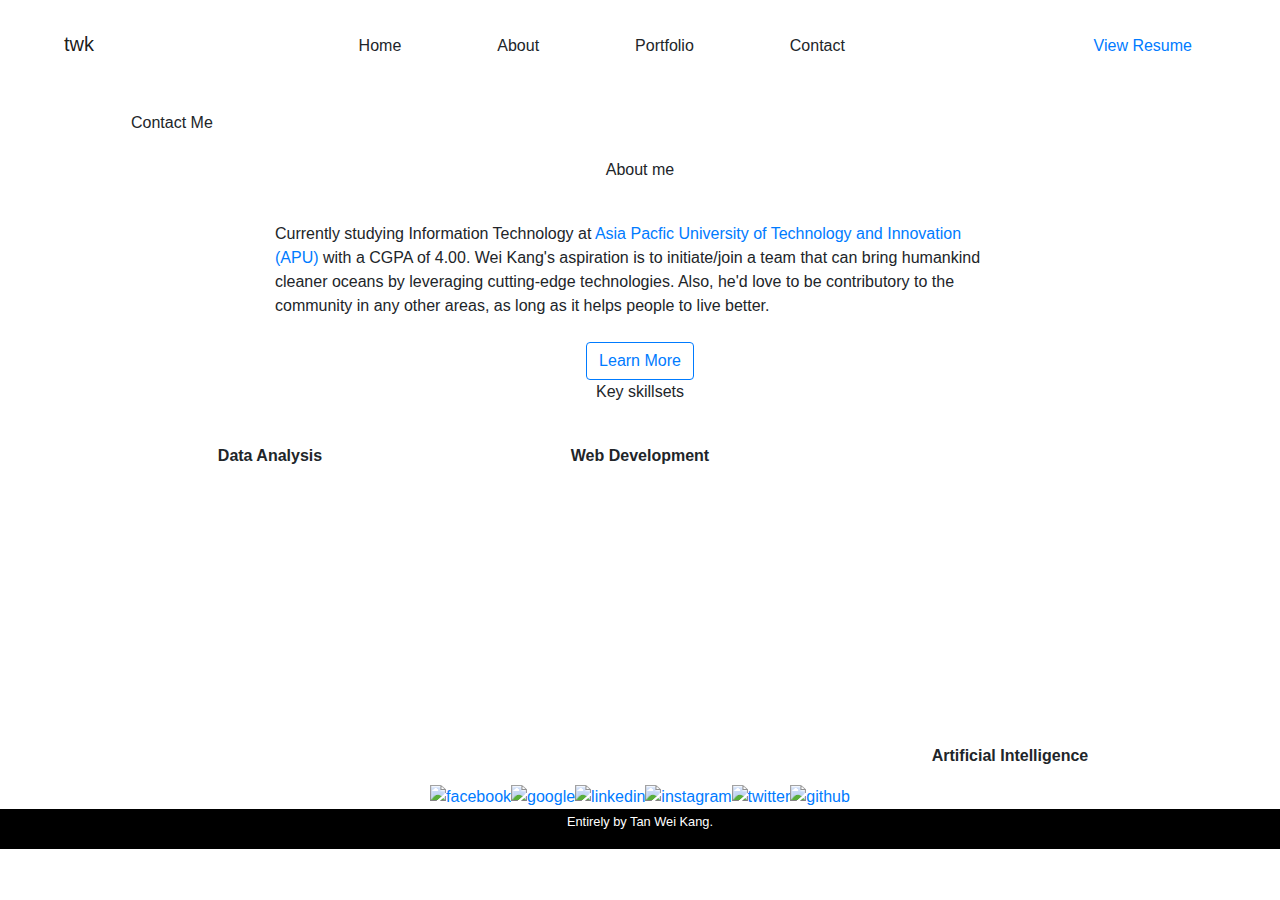
==== index.html @ 8f9aa628 "add PMS github link" ====
<!DOCTYPE html>
<html lang="en">
<head>
    <meta charset="UTF-8">
    <meta http-equiv="X-UA-Compatible" content="IE=edge">
    <meta name="viewport" content="width=device-width, initial-scale=1.0">

    <!-- FONTS - POPPINS -->
    <link rel="preconnect" href="https://fonts.googleapis.com">
    <link rel="preconnect" href="https://fonts.gstatic.com" crossorigin>
    <link href="https://fonts.googleapis.com/css2?family=Poppins:wght@200;400&display=swap" rel="stylesheet">

    <!-- STYLESHEETS -->
    <link rel="stylesheet" href="./static/style.css">
    <link rel="stylesheet" href="https://stackpath.bootstrapcdn.com/bootstrap/4.4.1/css/bootstrap.min.css" integrity="sha384-Vkoo8x4CGsO3+Hhxv8T/Q5PaXtkKtu6ug5TOeNV6gBiFeWPGFN9MuhOf23Q9Ifjh" crossorigin="anonymous">

    <!-- JAVASCRIPTS -->
    <script src="./static/main.js"></script>
    <!--<script src="https://maxcdn.bootstrapcdn.com/bootstrap/3.4.1/js/bootstrap.min.js"></script>-->
    
    <title class="d-none">Tan Wei Kang</title>
</head>
<body>

    <!-- Desktop Nav -->
    <nav class="navbar navbar-expand-lg navbar-light bg-white fixed-top align-items-baseline justify-content-between pt-4">
        <a class="navbar-brand ml-lg-5 ml-3" onclick="route('home')" id="nav-logo">twk</a>

        <div class="d-lg-flex d-none">
            <div>
                <a onclick="route('home')"><p class="ml-5 mr-5 nav-btn text-btn">Home</p></a>
                <div id="home-nav">
                    <div class="d-flex justify-content-center">
                        <div class="dot"></div>
                    </div>
                </div>
            </div>
            <div>
                <a onclick="route('about')"><p class="ml-5 mr-5 nav-btn text-btn">About</p></a>
                <div id="about-nav" class="d-none">
                    <div class="d-flex justify-content-center">
                        <div class="dot"></div>
                    </div>
                </div>
            </div>
            <div>
                <a onclick="route('portfolio')"><p class="ml-5 mr-5 nav-btn text-btn">Portfolio</p></a>
                <div id="portfolio-nav" class="d-none">
                    <div class="d-flex justify-content-center">
                        <div class="dot"></div>
                    </div>
                </div>
            </div>
            <div>
                <a onclick="route('contact')"><p class="ml-5 mr-5 nav-btn text-btn">Contact</p></a>
                <div id="contact-nav" class="d-none">
                    <div class="d-flex justify-content-center">
                        <div class="dot"></div>
                    </div>
                </div>
            </div>
        </div>
        <div class="mr-4 d-none d-lg-block">
            <a href="./static/file/Tan Wei Kang Resume.pdf" class="contact-me-btn"><p class="contact-me-btn-inner-text mr-5">View Resume</p></a>
        </div>
        <img src="./static/image/hamburger.svg" alt="hamburger" class="text-right d-lg-none d-block mobile-menu-hamburger align-self-center mr-2" onclick="toggleMobileMenu()">
    </nav>


    <!-- Mobile Menu -->
    <div class="mobile-menu d-lg-none d-none" id="mobile-menu">
        <div class="d-flex flex-column justify-content-center align-items-center h-100">
            <a onclick="route('home')"><p class="ml-5 mr-5 nav-btn text-btn">Home</p></a>
            <a onclick="route('about')"><p class="ml-5 mr-5 nav-btn text-btn">About</p></a>
            <a onclick="route('portfolio')"><p class="ml-5 mr-5 nav-btn text-btn">Portfolio</p></a>
            <a onclick="route('contact')"><p class="ml-5 mr-5 nav-btn text-btn">Contact</p></a>
            <a href="./static/file/Tan Wei Kang Resume.pdf"><p class="ml-5 mr-5 nav-btn text-btn">View Resume</p></a>
        </div>
    </div>


    <div class="container">

        <!-- Home -->
        <div id="home">
            <div class="row" style="overflow-y: hidden;">
                <div class="col-lg-6 col-12 pl-lg-5">
                    <p class="home-name">Tan Wei Kang</p>
                    <p>Computer Science Student based in Kuala Lumpur, Malaysia.</p>
                    <p class="call-to-action-btn btn mt-4" onclick="route('contact')">Contact Me</p>
                </div>
                <div class="col-lg-6 col-12 d-flex justify-content-end pr-lg-5">
                    <img src="./static/image/website-pic.png" alt="wei kang" class="home-profile-pic d-none d-lg-block">
                </div>
                <div class="circle d-none d-lg-block"></div>
            </div>
            <div class="row home-row-2">
                <div class="col-lg-8 offset-lg-2">
                    <div class="d-lg-flex justify-content-center">
                        <p class="title">About me</p>
                    </div>
                    <div class="mt-4 w-100">
                        <p class="text-lg-left home-about-me">
                            Currently studying Information Technology at <a class="d-inline" href="https://www.apu.edu.my/">Asia Pacfic University of Technology and Innovation (APU)</a>
                            with a CGPA of 4.00. Wei Kang's aspiration is to initiate/join a team that can bring humankind cleaner oceans by leveraging cutting-edge technologies.
                            Also, he'd love to be contributory to the community in any other areas, as long as it helps people to live better. 
                        </p>
                    </div>
                    <div class="mt-4 d-flex justify-content-center">
                        <button class="btn btn-outline-primary" onclick="route('about')">Learn More</button>
                    </div>
                </div>
            </div>
            <div class="row home-row-3">
                <div class="col-12">
                    <div class="d-lg-flex justify-content-center">
                        <p class="title">Key skillsets</p>
                    </div>
                    <div class="d-lg-flex mt-4">
                        <div class="col-lg-4 col-8 offset-lg-0 offset-2">
                            <script src="https://unpkg.com/@lottiefiles/lottie-player@latest/dist/lottie-player.js"></script>
                            <lottie-player src="https://assets6.lottiefiles.com/packages/lf20_n2cwrc3i.json"  background="transparent"  speed="1"  style="width: 369px; height: 369px"  loop autoplay></lottie-player>
                            <p class="text-center home-key-skills" style="bottom: 69px;"><strong>Data Analysis</strong></p>
                        </div>
                        <div class="col-lg-4 col-8 offset-lg-0 offset-2">
                            <script src="https://unpkg.com/@lottiefiles/lottie-player@latest/dist/lottie-player.js"></script>
                            <lottie-player src="https://assets1.lottiefiles.com/packages/lf20_w98qte06.json"  background="transparent"  speed="1"  style="width: 369px; height: 300px;"  loop autoplay></lottie-player>
                            <p class="text-center home-key-skills"><strong>Web Development</strong></p>
                        </div>
                        <div class="col-lg-4 col-8 offset-lg-0 offset-2">
                            <div class="d-flex justify-content-center">
                                <script src="https://unpkg.com/@lottiefiles/lottie-player@latest/dist/lottie-player.js"></script>
                                <lottie-player src="https://assets5.lottiefiles.com/temp/lf20_3bpCnZ.json"  background="transparent"  speed="1"  style="width: 250px; height: 300px;"  loop autoplay></lottie-player>
                            </div>
                            <p class="text-center home-key-skills"><strong>Artificial Intelligence</strong></p>
                        </div>
                    </div>
                </div>
            </div>
        </div>
        <!-- Home End -->


        <!-- About -->
        <div id="about" class="d-none">
            <div class="row">
                <div class="col-12">
                    <p class="big-title text-center mt-5">About Me</p>
                    <div class="col-lg-8 offset-lg-2 col-12">
                        <p class="mt-4 text-justify">
                            A life-long learner in the everchanging technology industry. After high school graduation, Wei Kang has spent
                            two years advancing and developing his technical knowledge as well as his business acumen. The following are some 
                            examples of what values Wei Kang can create for you:
                        </p>
                        <ul>
                            <li class="mt-5">
                                <strong class="d-inline">Front-end Development</strong> - Wei Kang has good knowledge on modern user interface design, 
                                and the key languages such as HTML5, CSS, and JavaScript. Besides, he can also make use of CSS libraries like Bootstrap, 
                                as well as JavaScript frameworks like React and Vue.js.
                            </li>
                            <li class="mt-5">
                                <strong class="d-inline">Back-end Development</strong> - Wei Kang is familiar with PHP, Python and JavaScript programming languages. For practical 
                                uses, the Python Django and PHP Laravel frameworks will be two robust tools at disposal. Wei Kang has also worked with the SQL language and 
                                Microsoft SQL Server. Deployment-wise, Wei Kang has some experiences on configuring a cloud-based Linux web server.
                            </li>
                            <li class="mt-5">
                                <strong class="d-inline">Data Analysis</strong> - Wei Kang can clean noisy data and visualize them clearly in order to help with data analysis. 
                                Adequate knowledge on machine learning is possessed as well.
                            </li>
                            <li class="mt-5">
                                <strong class="d-inline">Algorithm Development</strong> - Wei Kang is aware that the essense of programming is to solve problems. Hence, data 
                                structure and algorithms will always be a pivoted skillset for companies that need high performance and efficiency.
                            </li>
                            <li class="mt-5">
                                <strong class="d-inline">Smart Contract Development</strong> - As one of the newest and heated technologies, blockchain has some offerings for people: 
                                reliability, irreversibility, and decentralization of power. Using Solidity, Wei Kang can build DAPP based on Ethereum blockchain.
                            </li>
                        </ul>
                        <p class="mt-5">The world today is driven by technologies. Wei Kang'd love to leverage his little capability to shape the world even just for a bit better.</p>
                    </div>
                    <div class="col-lg-8 col-12 offset-lg-2">
                        <blockquote class="blockquote mt-5 text-right">
                            <p class="mb-0">The best way to predict the future is to invent it.</p>
                            <footer class="blockquote-footer">Alan Kay</footer>
                        </blockquote>
                        <div class="mt-5">
                            <img src="./static/image/drone.jpg" alt="Technology">
                        </div>
                    </div>
                    <div class="col-12 mt-5 d-lg-flex">
                        <div class="col-lg-4 col-12">
                            <p class="big-title text-left text-center d-none d-lg-block">EDUCATION</p>
                            <p class="text-center mobile-big-title d-lg-none">EDUCATION</p>
                        </div>
                        <div class="col-lg-6 col-12 pt-3 offset-lg-1 offset-0">
                            <p><strong>2015 - 2019</strong></p>
                            <p>SPM (Malaysian High School Certification) - 10 A's</p>
                            <p><strong>2020 - 2022</strong></p>
                            <p>Diploma in ICT (Data Informatics) - 4.00 CGPA (2 more semesters to go)</p>
                        </div>
                    </div>
                    <div class="col-12 mt-5 d-lg-flex">
                        <div class="col-lg-4 col-12">
                            <p class="big-title text-left text-center d-none d-lg-block">CERTIFICATION</p>
                            <p class="text-center mobile-big-title d-lg-none">CERTIFICATION</p>
                        </div>
                        <div class="col-lg-6 col-12 pt-3 offset-lg-1 offset-0">
                            <p><strong>2021</strong></p>
                            <p>Harvard CS50W's Web Programming With Python and JavaScript. 
                                <a href="https://cs50.harvard.edu/web/2020/" class="d-inline">More information on here.</a>
                            </p>
                            <img src="./static/image/HARVARD CS50W CERTIFICATE.png" alt="cert" class="w-100">
                            <p class="mt-5">Cisco CCNA: ITN Certification (Pursuing). 
                                <a href="https://www.netacad.com/courses/networking/ccna-introduction-networks" class="d-inline">More information on here.</a>
                            </p>
                        </div>
                    </div>
                    <div class="col-12 mt-5 d-lg-flex">
                        <div class="col-lg-4 col-12">
                            <p class="big-title text-left text-center d-none d-lg-block">EXPERIENCE</p>
                            <p class="text-center mobile-big-title d-lg-none">EXPERIENCE</p>
                        </div>
                        <div class="col-lg-6 col-12 pt-3 offset-lg-1 offset-0">
                            <p><strong>2020 May - 2020 December</strong></p>
                            <p>FOF Technology - Programmer Trainee</p>
                            <p class="mt-5"><strong>2020 December - Present</strong></p>
                            <p>Freelance Developer & Troubleshooter</p>
                        </div>
                    </div>
                </div>
            </div>
        </div>
        <!-- About End -->


        <!-- Portfolio -->
        <div id="portfolio" class="d-none">
            <div class="row">
                <div class="col-12">
                    <p class="big-title text-center mt-5">Recent Projects</p>
                    <div class="col-lg-8 col-12 offset-lg-2">

                        <!-- Project 1 -->
                        <p class="small-title mt-5">Property Management System</p>
                        <img src="./static/image/PMS.png" alt="PMS" class="mt-4">
                        <p class="mt-5 text-justify">
                            This project aims to help facilitate the business processes of property selling companies.
                            Website admins can create account for salespeople, add properties for sale, verify sales, etc.
                            Meanwhile, the salespeople can book & sell properties, upload any related documents, jot down notes, etc.
                            The entire web application is fully-functional and is ready for deployment. The technologies used include the 
                            popular Python Django framework, frontend technologies like HTML5, CSS, and JavaScript, and Git for version control.
                        </p>
                        <p>Features demonstration video: <a href="https://www.youtube.com/watch?v=CNRiBMYIRt0">https://www.youtube.com/watch?v=CNRiBMYIRt0</a></p>
                        <p>Codes: <a href="https://github.com/tanweikang02/pms">https://github.com/tanweikang02/pms</a></p>

                        <!-- Project 2 -->
                        <p class="small-title" style="margin-top: 100px;">Business Intelligence Dashboard</p>
                        <img src="./static/image/bi_dashboard.png" alt="BI_Dashboard" class="mt-4">
                        <p class="mt-5 text-justify">
                            This Online Analytical Processing (OLAP) dashboard aims to visualize and explore the impacts of crime. 
                            Detailed analysis is required in order to extract the valuable insights that cannot be observed easily 
                            without proper processings. The tools used include Tableau for Data Visualization and KNIME for Data
                            Preprocessing.
                        </p>
                        <p>Play with the dashboard: <a href="https://public.tableau.com/app/profile/tan.wei.kang8401/viz/Sem4_IDA_OLAP/Dashboard1?publish=yes">https://public.tableau.com/app/profile/tan.wei.kang8401/viz/Sem4_IDA_OLAP/Dashboard1?publish=yes</a></p>

                        <!-- Project 3 -->
                        <p class="small-title" style="margin-top: 100px;">Machine Learning Model</p>
                        <img src="./static/image/ML Workflow.png" alt="ML_Workflow" class="mt-4">
                        <p class="mt-5 text-justify">
                            A predictive analysis is done to forecast the future Malaysian government expenditure on the Ministry of Home Affairs. The aim 
                            of this analysis is to allow businesses, entrepreneurs, and the investors to make informed decision regarding the potential
                            of the public safety industry in Malaysia. With data collected from various sources like the Malaysian government data repository and 
                            IMF data repository, a <strong class="d-inline">data preprocessing pipeline</strong> is built to clean the data, finding and handling the outlying 
                            data, and perform operations such as data transformation and data integration. All these are made possible by using an open source 
                            data science tool namely KNIME. I truly appreciate the selfless contributors that have developed such a great tool for free.
                        </p>

                    </div>
                </div>
            </div>
        </div>
        <!-- Portfolio End -->


        <!-- Contact -->
        <div id="contact" class="d-none">
            <div class="row">
                <div class="col-12 d-lg-flex d-block contact-whole-card">

                    <div class="col-lg-5 col-12">
                        <div class="contact-info-card">
                            <p class="contact-info">Contact Information</p>
                            <p style="font-weight: 100;">Drop Wei Kang a message now!</p>
                            <div class="mt-5">
                                <div class="d-flex">
                                    <img src="./static/image/telephone.svg" alt="telephone" class="contact-info-icons mr-3 mt-1">
                                    <p>+6018 982 8605</p>
                                </div>
                                <div class="d-flex mt-2">
                                    <img src="./static/image/email-fill.svg" alt="email" class="contact-info-icons mr-3 mt-1">
                                    <p>tanweikang02@gmail.com</p>
                                </div>
                                <div class="d-flex mt-2">
                                    <img src="./static/image/address.svg" alt="address" class="contact-info-icons mr-3 mt-1">
                                    <p>Technology Park, Kuala Lumpur, Malaysia</p>
                                </div>
                            <div class="mt-5 float-right d-flex">
                                <a href="https://github.com/tanweikang02"><img src="./static/image/github-fill.svg" alt="github" class="contact-info-icons mr-3"></a>
                                <a href="https://www.linkedin.com/in/tan-wei-kang/"><img src="./static/image/linkedin-fill.svg" alt="linked-in" class="contact-info-icons mr-3"></a>
                                <a href="https://twitter.com/WeiKang70937705"><img src="./static/image/twitter.svg" alt="twitter" class="contact-info-icons mr-3"></a>
                            </div>
                            </div>
                        </div>
                    </div>

                        <div class="col-lg-7 d-none d-lg-flex align-items-center justify-content-center">
                            <div class="form-group w-75">
                                <p class="title" style="font-size: 1.3em;">Message</p>
                                <textarea class="w-100 form-control message-input" rows="3" id="contact-message"></textarea>
                                <div class="d-flex justify-content-center mt-4">
                                    <input type="submit" class="btn btn-primary" value="Send" onclick="sendMessage()">
                                </div>
                            </div>
                        </div>

                </div>
            </div>
        </div>
        <!-- Contact End -->

    </div>


    <!-- Footer -->
    <footer>
        <div class="w-100 d-flex justify-content-center align-items-center footer">
            <div class="d-lg-flex justify-content-around footer-links">
                <div class="d-flex mb-5 mb-lg-0">
                    <a href="https://www.facebook.com/weikang.815/"><img src="./static/image/facebook.svg" alt="facebook"></a>
                    <a href="mailto:tanweikang02@gmail.com"><img src="./static/image/google.svg" alt="google"></a>
                    <a href="https://www.linkedin.com/in/tan-wei-kang/"><img src="./static/image/linkedin-fill.svg" alt="linkedin"></a>
                </div>
                <div class="d-flex mt-5 mt-lg-0">
                    <a href="https://www.instagram.com/__weikangg_/"><img src="./static/image/instagram.svg" alt="instagram"></a>
                    <a href="https://twitter.com/WeiKang70937705"><img src="./static/image/twitter.svg" alt="twitter"></a>
                    <a href="https://github.com/tanweikang02"><img src="./static/image/github-fill.svg" alt="github"></a>
                </div>
            </div>
        </div>
        <div class="text-bottom text-white d-flex justify-content-center" style="background-color: #000000;">
            <p><small>Entirely by Tan Wei Kang.</small></p>
        </div>
    </footer>
    <!-- Footer End -->

</body>
</html>
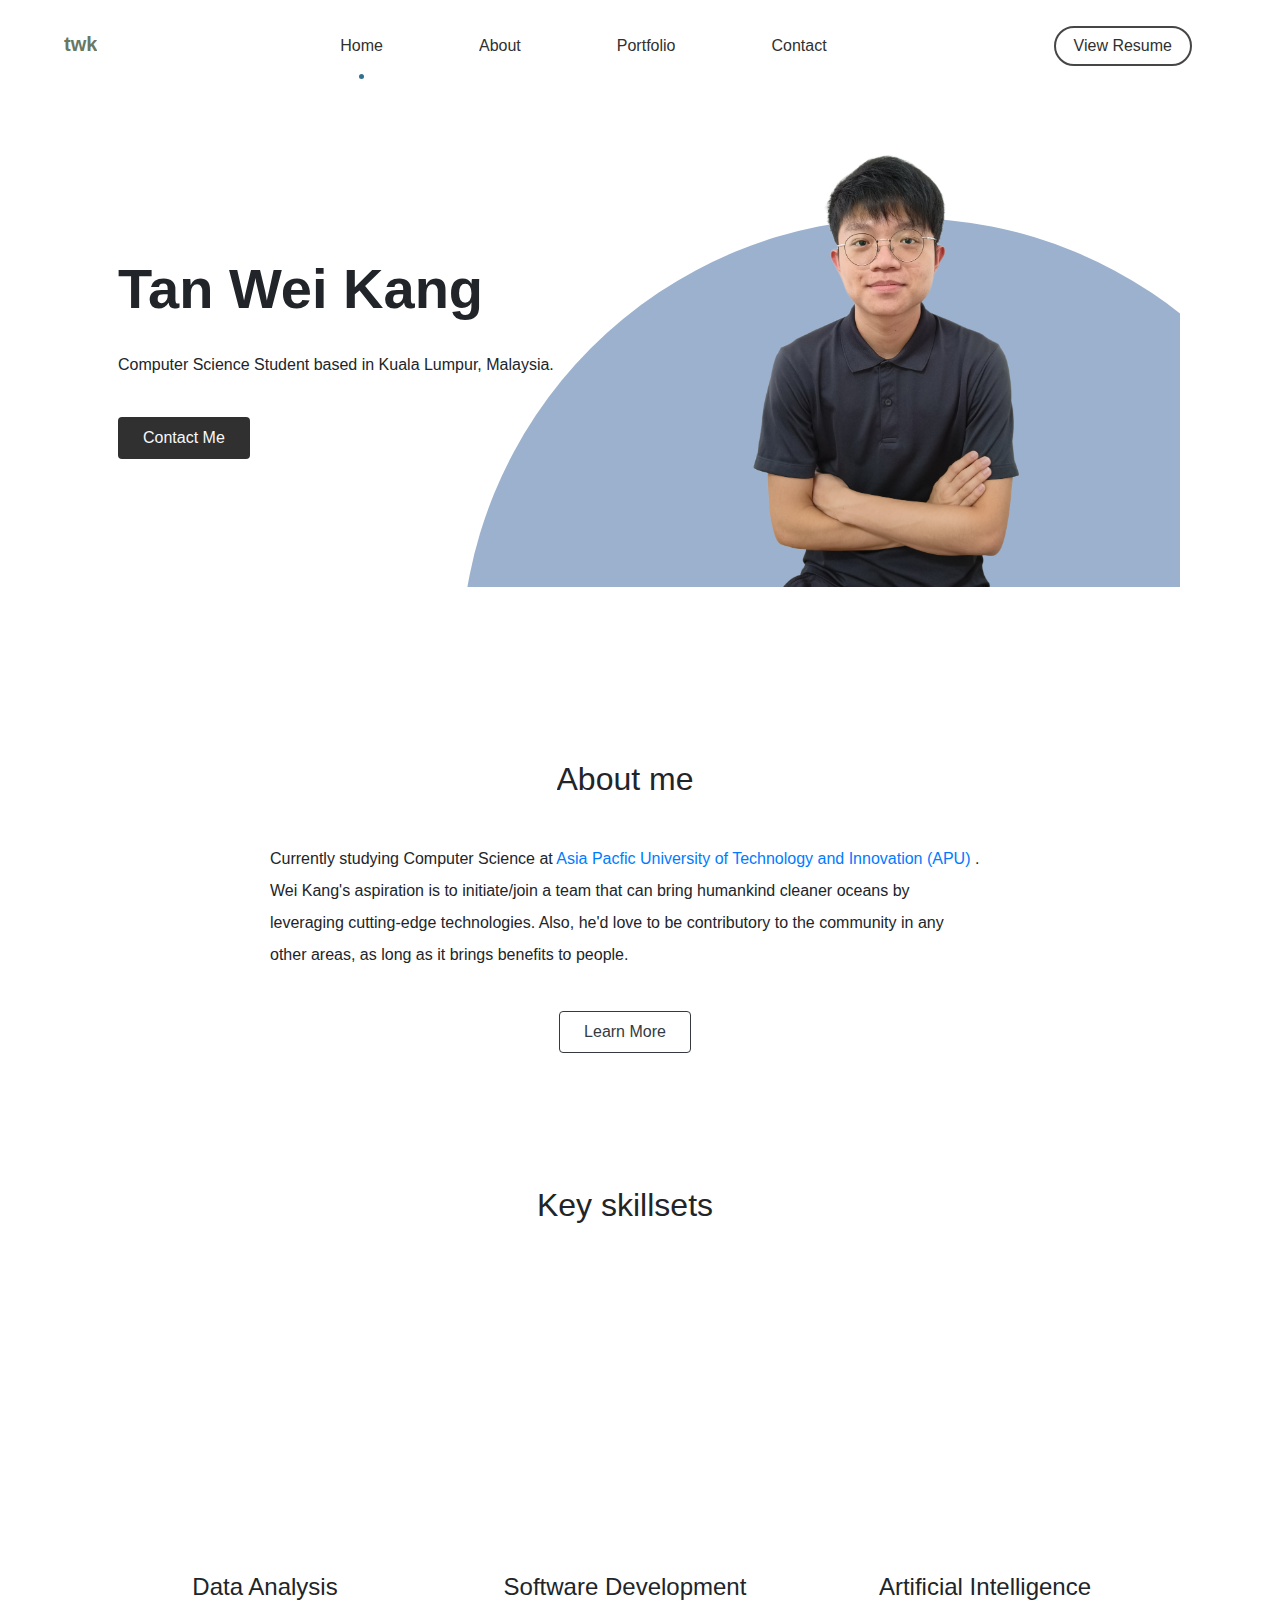
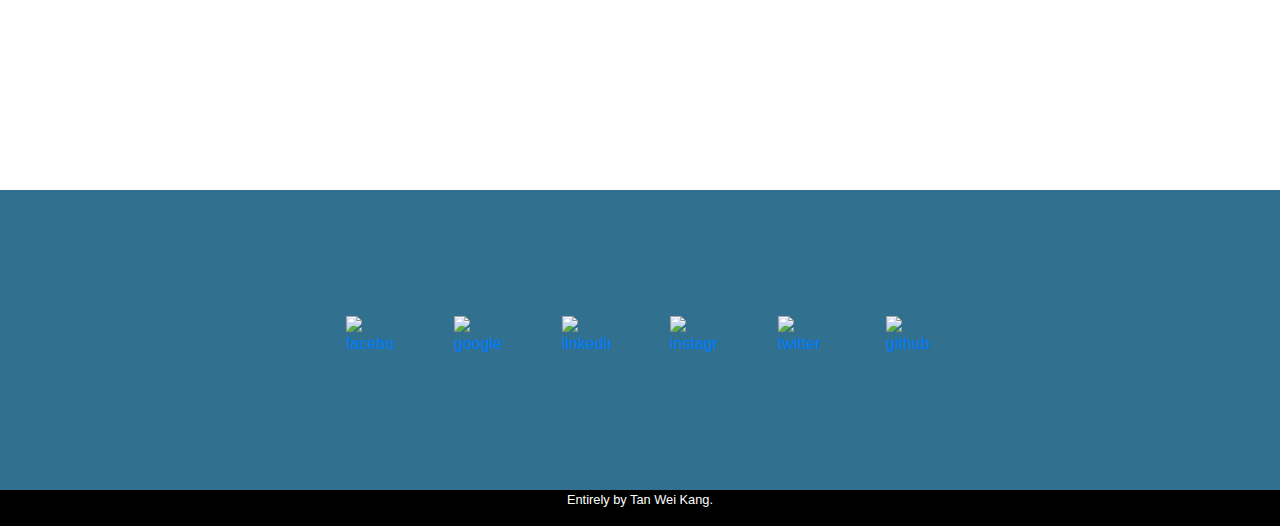
==== commit 6ab6a16e: "halfway enhancement" ====
--- a/index.html
+++ b/index.html
@@ -87,10 +87,10 @@
                 <div class="col-lg-6 col-12 pl-lg-5">
                     <p class="home-name">Tan Wei Kang</p>
                     <p>Computer Science Student based in Kuala Lumpur, Malaysia.</p>
-                    <p class="call-to-action-btn btn mt-4" onclick="route('contact')">Contact Me</p>
+                    <p class="call-to-action-btn btn mt-4 py-2 px-4" onclick="route('contact')">Contact Me</p>
                 </div>
                 <div class="col-lg-6 col-12 d-flex justify-content-end pr-lg-5">
-                    <img src="./static/image/website-pic.png" alt="wei kang" class="home-profile-pic d-none d-lg-block">
+                    <img src="./static/image/tanweikang.png" alt="wei kang" class="home-profile-pic d-none d-lg-block">
                 </div>
                 <div class="circle d-none d-lg-block"></div>
             </div>
@@ -100,14 +100,14 @@
                         <p class="title">About me</p>
                     </div>
                     <div class="mt-4 w-100">
-                        <p class="text-lg-left home-about-me">
-                            Currently studying Information Technology at <a class="d-inline" href="https://www.apu.edu.my/">Asia Pacfic University of Technology and Innovation (APU)</a>
-                            with a CGPA of 4.00. Wei Kang's aspiration is to initiate/join a team that can bring humankind cleaner oceans by leveraging cutting-edge technologies.
-                            Also, he'd love to be contributory to the community in any other areas, as long as it helps people to live better. 
+                        <p class="text-lg-left home-about-me text-justify">
+                            Currently studying Computer Science at <a class="d-inline" href="https://www.apu.edu.my/">Asia Pacfic University of Technology and Innovation (APU)</a>
+                            . Wei Kang's aspiration is to initiate/join a team that can bring humankind cleaner oceans by leveraging cutting-edge technologies.
+                            Also, he'd love to be contributory to the community in any other areas, as long as it brings benefits to people.
                         </p>
                     </div>
                     <div class="mt-4 d-flex justify-content-center">
-                        <button class="btn btn-outline-primary" onclick="route('about')">Learn More</button>
+                        <button class="btn btn-outline-dark px-4 py-2" onclick="route('about')">Learn More</button>
                     </div>
                 </div>
             </div>
@@ -125,7 +125,7 @@
                         <div class="col-lg-4 col-8 offset-lg-0 offset-2">
                             <script src="https://unpkg.com/@lottiefiles/lottie-player@latest/dist/lottie-player.js"></script>
                             <lottie-player src="https://assets1.lottiefiles.com/packages/lf20_w98qte06.json"  background="transparent"  speed="1"  style="width: 369px; height: 300px;"  loop autoplay></lottie-player>
-                            <p class="text-center home-key-skills"><strong>Web Development</strong></p>
+                            <p class="text-center home-key-skills"><strong>Software Development</strong></p>
                         </div>
                         <div class="col-lg-4 col-8 offset-lg-0 offset-2">
                             <div class="d-flex justify-content-center">
@@ -159,7 +159,7 @@
                                 as well as JavaScript frameworks like React and Vue.js.
                             </li>
                             <li class="mt-5">
-                                <strong class="d-inline">Back-end Development</strong> - Wei Kang is familiar with PHP, Python and JavaScript programming languages. For practical 
+                                <strong class="d-inline">Back-end Development</strong> - Wei Kang is familiar with PHP, Python, Java and JavaScript programming languages. For practical 
                                 uses, the Python Django and PHP Laravel frameworks will be two robust tools at disposal. Wei Kang has also worked with the SQL language and 
                                 Microsoft SQL Server. Deployment-wise, Wei Kang has some experiences on configuring a cloud-based Linux web server.
                             </li>
@@ -176,7 +176,7 @@
                                 reliability, irreversibility, and decentralization of power. Using Solidity, Wei Kang can build DAPP based on Ethereum blockchain.
                             </li>
                         </ul>
-                        <p class="mt-5">The world today is driven by technologies. Wei Kang'd love to leverage his little capability to shape the world even just for a bit better.</p>
+                        <p class="mt-5">The world today is driven by technologies. Wei Kang'd love to leverage his little capability to shape the world even just for a little better.</p>
                     </div>
                     <div class="col-lg-8 col-12 offset-lg-2">
                         <blockquote class="blockquote mt-5 text-right">
@@ -196,7 +196,9 @@
                             <p><strong>2015 - 2019</strong></p>
                             <p>SPM (Malaysian High School Certification) - 10 A's</p>
                             <p><strong>2020 - 2022</strong></p>
-                            <p>Diploma in ICT (Data Informatics) - 4.00 CGPA (2 more semesters to go)</p>
+                            <p>Diploma in ICT (Data Informatics) - 3.97 CGPA</p>
+                            <p><strong>2022 - 2024</strong></p>
+                            <p>BSC (HONS) IN COMPUTER SCIENCE - Not graded yet</p>
                         </div>
                     </div>
                     <div class="col-12 mt-5 d-lg-flex">
@@ -207,11 +209,11 @@
                         <div class="col-lg-6 col-12 pt-3 offset-lg-1 offset-0">
                             <p><strong>2021</strong></p>
                             <p>Harvard CS50W's Web Programming With Python and JavaScript. 
-                                <a href="https://cs50.harvard.edu/web/2020/" class="d-inline">More information on here.</a>
+                                <a class="mt-2" href="https://cs50.harvard.edu/web/2020/"><small>Learn more about the certification here.</small></a>
                             </p>
                             <img src="./static/image/HARVARD CS50W CERTIFICATE.png" alt="cert" class="w-100">
                             <p class="mt-5">Cisco CCNA: ITN Certification (Pursuing). 
-                                <a href="https://www.netacad.com/courses/networking/ccna-introduction-networks" class="d-inline">More information on here.</a>
+                                <a class="mt-2" href="https://www.netacad.com/courses/networking/ccna-introduction-networks"><small>Learn more about the certification here.</small></a>
                             </p>
                         </div>
                     </div>
@@ -223,8 +225,10 @@
                         <div class="col-lg-6 col-12 pt-3 offset-lg-1 offset-0">
                             <p><strong>2020 May - 2020 December</strong></p>
                             <p>FOF Technology - Programmer Trainee</p>
+                            <p class="mt-5"><strong>2022 May - 2022 July</strong></p>
+                            <p>Rocketsview Management Sdn. Bhd. - Software Development Intern</p>
                             <p class="mt-5"><strong>2020 December - Present</strong></p>
-                            <p>Freelance Developer & Troubleshooter</p>
+                            <p>Freelance Software Developer</p>
                         </div>
                     </div>
                 </div>
@@ -240,8 +244,43 @@
                     <p class="big-title text-center mt-5">Recent Projects</p>
                     <div class="col-lg-8 col-12 offset-lg-2">
 
-                        <!-- Project 1 -->
-                        <p class="small-title mt-5">Property Management System</p>
+                        <!-- Project -->
+                        <div class="d-lg-flex justify-content-lg-between mt-5">
+                            <p class="small-title">Restaurant Management System</p>
+                            <p class="float-left float-lg-none text-white bg-dark px-4 rounded py-1">College Project</p>
+                        </div>
+                        <img src="./static/image/anran-home.png" alt="PMS" class="mt-4">
+                        <p class="mt-5 text-justify">
+                            This project aims to provide Food and Beverage business operators a fully functional web-based system
+                            capable of managing and automating their day-to-day processes. Also, restaurant customers can sign up, 
+                            place orders, and make payments through the PayPal payment gateway. This project is completed by a 4-member
+                            team, and Wei Kang is involved generally in all activities such as planning, design, and documentation, but 
+                            with a little more focus on project implementation (programming). The technologies used include HTML5, 
+                            CSS, JavaScript, PHP Laravel, and GitHub for code version control and team collaboration.
+                        </p>
+                        <p>Features demonstration video: <a href="https://youtu.be/jOz4F5gLhxg">https://youtu.be/jOz4F5gLhxg</a></p>
+
+                        <!-- Project -->
+                        <div class="d-lg-flex justify-content-lg-between mt-5">
+                            <p class="small-title">Restaurant Management System</p>
+                            <p class="float-left float-lg-none text-white bg-dark px-4 rounded py-1">College Project</p>
+                        </div>
+                        <img src="./static/image/RMS-home.png" alt="PMS" class="mt-4">
+                        <p class="mt-5 text-justify">
+                            This project aims to provide Food and Beverage business operators a fully functional web-based system
+                            capable of managing and automating their day-to-day processes. Also, restaurant customers can sign up, 
+                            place orders, and make payments through the PayPal payment gateway. This project is completed by a 4-member
+                            team, and Wei Kang is involved generally in all activities such as planning, design, and documentation, but 
+                            with a little more focus on project implementation (programming). The technologies used include HTML5, 
+                            CSS, JavaScript, PHP Laravel, and GitHub for code version control and team collaboration.
+                        </p>
+                        <p>Features demonstration video: <a href="https://youtu.be/jOz4F5gLhxg">https://youtu.be/jOz4F5gLhxg</a></p>
+
+                        <!-- Project -->
+                        <div class="d-lg-flex justify-content-lg-between mt-5">
+                            <p class="small-title">Property Management System</p>
+                            <p class="float-left float-lg-none text-white bg-dark px-4 rounded py-1">Certification Project</p>
+                        </div>
                         <img src="./static/image/PMS.png" alt="PMS" class="mt-4">
                         <p class="mt-5 text-justify">
                             This project aims to help facilitate the business processes of property selling companies.
@@ -253,8 +292,11 @@
                         <p>Features demonstration video: <a href="https://www.youtube.com/watch?v=CNRiBMYIRt0">https://www.youtube.com/watch?v=CNRiBMYIRt0</a></p>
                         <p>Codes: <a href="https://github.com/tanweikang02/pms">https://github.com/tanweikang02/pms</a></p>
 
-                        <!-- Project 2 -->
-                        <p class="small-title" style="margin-top: 100px;">Business Intelligence Dashboard</p>
+                        <!-- Project -->
+                        <div class="d-lg-flex justify-content-lg-between mt-5">
+                            <p class="small-title">Business Intelligence Dashboard</p>
+                            <p class="float-left float-lg-none text-white bg-dark px-4 rounded py-1">College Project</p>
+                        </div>
                         <img src="./static/image/bi_dashboard.png" alt="BI_Dashboard" class="mt-4">
                         <p class="mt-5 text-justify">
                             This Online Analytical Processing (OLAP) dashboard aims to visualize and explore the impacts of crime. 
@@ -264,8 +306,11 @@
                         </p>
                         <p>Play with the dashboard: <a href="https://public.tableau.com/app/profile/tan.wei.kang8401/viz/Sem4_IDA_OLAP/Dashboard1?publish=yes">https://public.tableau.com/app/profile/tan.wei.kang8401/viz/Sem4_IDA_OLAP/Dashboard1?publish=yes</a></p>
 
-                        <!-- Project 3 -->
-                        <p class="small-title" style="margin-top: 100px;">Machine Learning Model</p>
+                        <!-- Project -->
+                        <div class="d-lg-flex justify-content-lg-between mt-5">
+                            <p class="small-title">Machine Learning Model</p>
+                            <p class="float-left float-lg-none text-white bg-dark px-4 rounded py-1">College Project</p>
+                        </div>
                         <img src="./static/image/ML Workflow.png" alt="ML_Workflow" class="mt-4">
                         <p class="mt-5 text-justify">
                             A predictive analysis is done to forecast the future Malaysian government expenditure on the Ministry of Home Affairs. The aim 
--- a/static/style.css
+++ b/static/style.css
@@ -0,0 +1,197 @@
+* {
+  padding: 0;
+  margin: 0;
+  max-width: 100%;
+  overflow-x: hidden;
+  position: relative;
+  display: block;
+}
+
+body {
+  font-family: "Poppins", sans-serif;
+  height: 100%;
+}
+
+.container {
+  margin-top: 100px;
+}
+
+.text-btn:hover {
+  cursor: pointer;
+  color: #5085a5;
+}
+
+.dot {
+  height: 5px;
+  width: 5px;
+  background-color: #31708e;
+  border-radius: 50%;
+}
+
+.big-title {
+  font-size: 3em;
+  font-weight: 800;
+}
+
+.small-title {
+  font-size: 1.5em;
+  font-weight: 600;
+}
+
+/* Navigation bar */
+
+.home-profile-pic {
+  height: 469px;
+}
+
+.navbar {
+  font-weight: 500;
+}
+
+#nav-logo {
+  color: #687864;
+  font-weight: 600;
+  cursor: pointer;
+}
+
+.nav-btn {
+  color: #303030;
+}
+
+.nav-btn:hover {
+  text-decoration: none;
+}
+
+.contact-me-btn:hover {
+  text-decoration: none;
+}
+
+.contact-me-btn-inner-text {
+  color: #303030;
+  border: 2px solid #464646;
+  border-radius: 20px;
+  padding: 6px 18px;
+  text-decoration: none;
+}
+
+.contact-me-btn-inner-text:hover {
+  border-color: #5085a5;
+  text-decoration: none;
+  color: #5085a5;
+  cursor: pointer;
+}
+
+.mobile-menu-hamburger {
+  width: 30px;
+  cursor: pointer;
+}
+
+.mobile-menu {
+  width: 80%;
+  height: 100%;
+  position: fixed;
+  z-index: 999;
+  background-color: #ffffff;
+  right: 0;
+  background-color: #f3f8fc;
+  font-size: 1.3em;
+}
+
+.mobile-menu > div > * {
+  margin: 10px 0;
+}
+
+/* Home page */
+
+.home-name {
+  margin-top: 25%;
+  font-weight: 700;
+  font-size: 3.5em;
+  line-height: 1.7em;
+}
+
+.call-to-action-btn {
+  background-color: #303030 !important;
+  color: #f7f9fb !important;
+  padding: 6px 13px !important;
+}
+
+.circle {
+  height: 888px;
+  width: 888px;
+  background-color: rgb(155, 177, 206);
+  border-radius: 50%;
+  position: absolute;
+  right: -169px;
+  top: 100px;
+  z-index: -9;
+}
+
+.home-row-2 {
+  margin-top: 168px;
+}
+
+.title {
+  font-size: 2em;
+  font-weight: 500;
+}
+
+.home-about-me {
+  line-height: 2em;
+}
+
+.home-row-3 {
+  margin-top: 128px;
+}
+
+.home-key-skills {
+  font-size: 1.5em;
+  font-weight: 100;
+}
+
+/* About Page */
+.mobile-big-title {
+  font-size: 2em;
+  font-weight: 700;
+}
+
+/* Contact Page */
+
+.contact-whole-card {
+  background-color: #e0eaf3;
+  border-radius: 10px;
+  margin-top: 100px;
+}
+
+.contact-info-card {
+  background-color: #31708e;
+  margin: 13px 0;
+  border-radius: 2px 10px 5px 10px;
+  padding: 20px;
+}
+
+.contact-info-card > * {
+  color: #ffffff;
+}
+
+.contact-info {
+  font-size: 1.3em;
+}
+
+.contact-info-icons {
+  height: 20px;
+  width: auto;
+}
+
+/* Footer */
+.footer {
+  margin-top: 100px;
+  height: 300px;
+  background-color: #31708e;
+}
+
+.footer-links > div > * {
+  width: 48px;
+  height: 48px;
+  margin: 0 30px;
+}
